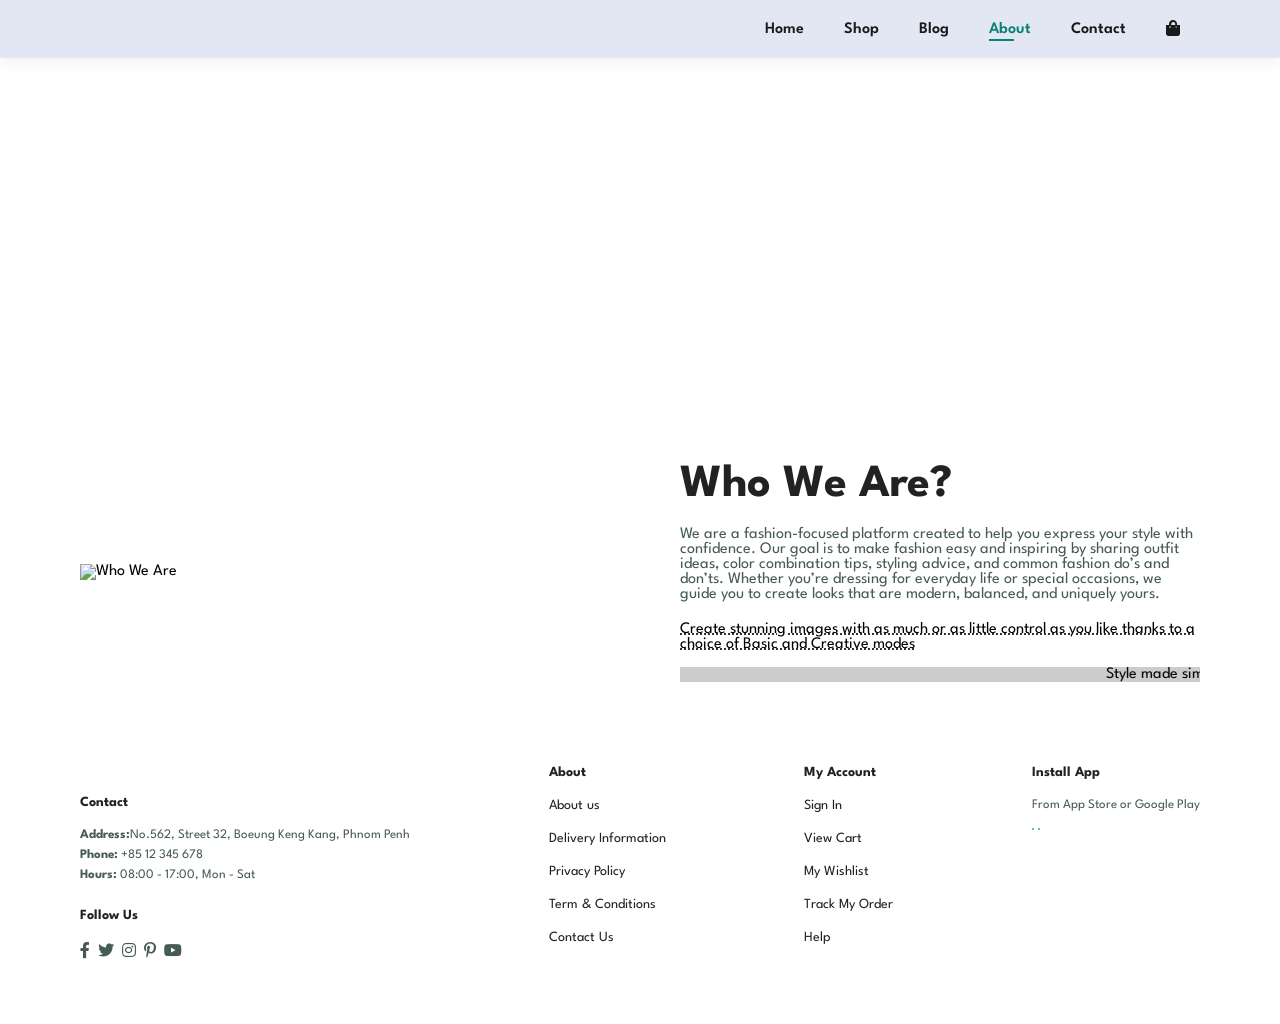
==== about.html @ 0872835f "Add files via upload" ====
<!DOCTYPE html>
<html lang="en">

<head>
    <meta charset="UTF-8">
    <meta http-equiv="X-UA-Compatible" content="IE=edge">
    <meta name="viewport" content="width=device-width, initial-scale=1.0">
    <title>Midterm Project</title>
    <link rel="stylesheet" href="https://pro.fontawesome.com/releases/v5.10.0/css/all.css">
    <link rel="stylesheet" href="style.css">
</head>

<body>

    <section id="header">
        <a href="#"><img src="img/logo.png" class="logo" alt=""></a>

        <div>
            <ul id="navbar">
                <li><a href="index.html">Home</a></li>
                <li><a href="shop.html">Shop</a></li>
                <li><a href="blog.html">Blog</a></li>
                <li><a class="active" href="about.html">About</a></li>
                <li><a href="contact.html">Contact</a></li>
                <li id="lg-bag"><a href="cart.html"><i class="fas fa-shopping-bag"></i></a></li>
                <a href="#" id="close"><i class="far fa-times"></i></a>
            </ul>
        </div>
        <div id="mobile">
            <a href="cart.html"><i class="fas fa-shopping-bag"></i></a>
            <i id="bar" class="fas fa-bars"></i>
        </div>
    </section>

    <section id="page-header" class="about-header">
        <h2>Get to Know Us</h2>
        <p>Learn more about our journey and what inpires our designs!</p>
    </section>

    <section id="about-header">
    <img src="img/about/a6.jpg" alt="Who We Are">
    <div>
        <h2>Who We Are?</h2>
        <p>We are a fashion-focused platform created to help you express your style with confidence. Our goal is to make fashion easy and inspiring by sharing outfit ideas, color combination tips, styling advice, and common fashion do’s and don’ts. Whether you’re dressing for everyday life or special occasions, we guide you to create looks that are modern, balanced, and uniquely yours.</p>

        <abbr title="">Create stunning images with as much or as little control as you like thanks to a choice of Basic and Creative modes</abbr>

        <br><br>

        <marquee bgcolor="#ccc" loop="-1" scrollamount="5" width="100%">Style made simple, so you can feel confident every day in every outfit you wear.</marquee>
    </div>
    </section>

    <footer class="section-p1">
        <div class="col">
            <img class="logo" src="img/logo.png" alt="">
            <h4>Contact</h4>
            <p> <strong>Address:</strong>No.562, Street 32, Boeung Keng Kang, Phnom Penh</p>
            <p><strong>Phone:</strong> +85 12 345 678</p>
            <p><strong>Hours:</strong> 08:00 - 17:00, Mon - Sat</p>
            <div class="follow">
                <h4>Follow Us</h4>
                <div class="icon">
                    <i class="fab fa-facebook-f"></i>
                    <i class="fab fa-twitter"></i>
                    <i class="fab fa-instagram"></i>
                    <i class="fab fa-pinterest-p"></i>
                    <i class="fab fa-youtube"></i>
                </div>
            </div>
        </div>

        <div class="col">
            <h4>About</h4>
            <a href="#">About us</a>
            <a href="#">Delivery Information</a>
            <a href="#">Privacy Policy</a>
            <a href="#">Term & Conditions</a>
            <a href="#">Contact Us</a>
        </div>

        <div class="col">
            <h4>My Account</h4>
            <a href="#">Sign In</a>
            <a href="#">View Cart</a>
            <a href="#">My Wishlist</a>
            <a href="#">Track My Order</a>
            <a href="#">Help</a>
        </div>

        <div class="col install">
            <h4> Install App</h4>
            <p>From App Store or Google Play</p>
            <div class="row">
                <img src="img/pay/app.jpg" alt="">
                <img src="img/pay/play.jpg" alt="">   
            </div>
        </div>
    </footer>

    

    <script src="script.js"></script>
</body>

</html>
---- style.css ----
@import url("https://fonts.googleapis.com/css2?family=Spartan:wght@100;200;300;400;500;600;700;800;900&display=swap");
* {
  margin: 0;
  padding: 0;
  box-sizing: border-box;
  font-family: "Spartan", sans-serif;
}

html {
  scroll-behavior: smooth;
}

/* Global Styles */

h1 {
  font-size: 50px;
  line-height: 64px;
  color: #222;
}

h2 {
  font-size: 46px;
  line-height: 54px;
  color: #222;
}

h4 {
  font-size: 20px;
  color: #222;
}

h6 {
  font-weight: 700;
  font-size: 12px;
}

p {
  font-size: 16px;
  color: #465b52;
  margin: 15px 0 20px 0;
}

.section-p1 {
  padding: 40px 80px;
}

.section-m1 {
  margin: 40px 0;
}

button.normal{
  font-size: 14px;
  font-weight: 600;
  padding: 15px 30px;
  color: #000;
  background-color: #fff;
  border-radius: 4px;
  cursor: pointer;
  border: none;
  outline: none;
  transition: 0.2s;
}

button.white{
  font-size: 13px;
  font-weight: 600;
  padding: 11px 18px;
  color: #fff;
  background-color: transparent;
  cursor: pointer;
  border: 1px solid #fff;
  outline: none;
  transition: 0.2s;
}

body {
  width: 100%;
}

/* Header Start */
#header{
    display: flex;
    align-items: center;
    justify-content: space-between;
    padding: 20px 80px;
    background: #E3E6F3;
    box-shadow: 0 5px 15px rgba(0, 0, 0, 0.06);
    z-index: 999;
    position: sticky;
    top: 0;
    left: 0;
}

#navbar {
    display: flex;
    align-items: center;
    justify-content: center;
}

#navbar li{
    list-style: none;
    padding: 0 20px;
    position: relative;   

}
#navbar li a{
  text-decoration: none;
  font-size: 16px;
  font-weight: 600;
  color: #1a1a1a;
  transition: 0.3s ease;
}

#navbar li a:hover,
#navbar li a.active{
  color: #088178;
}

#navbar li a.active::after,
#navbar li a:hover::after{
  content:"";
  width: 30%;
  height: 2px;
  background: #088178;
  position: absolute;
  bottom: -4px;
  left: 20px;
}

#mobile{
  display: none;
  align-items: center;
}

#close{
  display: none;
}

/* Home Page */
#hero{
  background-image:url("img/hero4.png");
  height: 90vh;
  width: 100%;
  background-size: cover;
  background-position:top 25% right 0;
  padding: 0 80px;
  display: flex;
  flex-direction: column;
  align-items: flex-start;
  justify-content: center;
}
#hero h4{
  padding-bottom: 15px;
}
#hero h1{
  color: #088178;
}

#hero button{
  background-image: url("img/button.png");
  background-color: transparent;
  color: #088178;
  border: 0;
  padding: 14px 80px 14px 65px;
  background-repeat: no-repeat;
  cursor: pointer;
  font-weight: 700;
  font-size: 15px;
}

#feature{
  display: flex;
  align-items: center;
  justify-content: space-between;
  flex-wrap: wrap;
}

#feature .fe-box {
  width: 180px;
  text-align:center;
  padding: 25px 15px;
  box-shadow: 20px 20px 34px rgba(0,0,0,0.03);
  border: 1px solid #cce7d0;
  border-radius: 4px;
  margin: 15px 0;
}

#feature .fe-box:hover{
  box-shadow: 10px 10px 54px rgba(70,62,221,0.1);
}

#feature .fe-box img{
  width: 100%;
  margin-bottom:10px;
}

#feature .fe-box h6{
  display: inline-block;
  padding: 9px 8px 6px 8px;
  line-height: 1;
  border-radius: 4px;
  color: #088178;
  background-color: #fddde4;

}

#feature .fe-box:nth-child(2) h6{
  background-color: #cdebbc;
}

#feature .fe-box:nth-child(3) h6{
  background-color: #d1e8f2;
}

#feature .fe-box:nth-child(4) h6{
  background-color: #cdd4f8;
}

#feature .fe-box:nth-child(5) h6{
  background-color: #f6dbf6;
}

#feature .fe-box:nth-child(6) h6{
  background-color: #fff2e5;
}

#product1{
  text-align: center;
}

#product1 .pro-container{
  display: flex;
  justify-content: space-between;
  padding-top: 20px;
  flex-wrap: wrap;

}

#product1 .pro {
  width: 23%;
  min-width: 250px;
  padding: 12px;
  border: 1px solid #838784;
  border-radius: 25px;
  cursor: pointer;
  box-shadow: 20px 20px 30px rgba(0,0,0,0.02);
  margin: 15px 0;
  transition: 0.2s ease;
  display: grid;
  grid-template-rows: auto 1fr;
}

#product1 .pro:hover{
  box-shadow: 20px 20px 30px rgba(0,0,0,0.06);

}

#product1 .pro img {
  width: 100%;
  height: 350px;
  border-radius: 20px;
  object-fit: cover;
}

#product1 .pro .des{
  text-align: start;
  padding: 10px 0;
  display: grid;
  grid-template-rows: auto auto 1fr auto;
  align-items: end;
}

#product1 .pro .des span{
  color: #606063;
  font-size: 12px;
  align-self: start;
}

#product1 .pro .des h5{
  padding: 5px 0;
  color: #1a1a1a;
  font-size: 14px; 
  align-self: start;
  min-height: 48px;
}

#product1 .pro .des .star{
  padding-bottom: 8px;
}

#product1 .pro .des i{
  font-size: 12px;
  color: rgba(243, 181, 25);
}

#product1 .pro .des i.far {
  color: #ccc; /* This turns the 5th star into a light gray color */
}

#product1 .pro .des h4{
  font-size: 15px;
  font-weight: 700;
  color: #088178;
  margin: 0;
}

#product1 .pro .cart {
  width: 40px;
  height: 40px;
  line-height: 40px;
  border-radius: 50px;
  background-color: #e8f6ea;
  font-weight: 500;
  color: #088178;
  border: 1px solid #cce7d0;
  display: inline-flex;
  justify-content: center;
  align-items: center;
  margin-left: auto;
}

#product1 .pro>a{
  display: flex;
  align-items: center;
  margin-top: 5px;
}

#banner{
  display: flex;
  flex-direction: column;
  justify-content: center;
  align-items: center;
  text-align: center;
  background-image: url("img/banner/b2.jpg");
  width: 100%;
  height: 40vh;
  background-size: cover;
  background-position: center;
}

#banner h4{
  color: #fff;
  font-size: 16px;
}

#banner h2{
  color: #fff;
  font-size: 30px;
  padding: 10px 0;
}

#banner h2 span{
  color: #ef3636;
}

#banner button:hover{
  background:#088178;
  color: #fff;
}

#sm-banner{
  display: flex;
  justify-content: center;
  gap: 20px;
  flex-wrap: wrap;
}

#sm-banner .banner-box{
  display: flex;
  flex-direction: column;
  justify-content: center;
  align-items: flex-start;
  background-image: url("img/banner/b17.png");
  width: 47%;
  min-width: 580px;
  height: 45vh;
  background-size: cover;
  background-position: center;
  padding: 30px;
  margin-bottom: 20px;
}

#sm-banner .banner-box.banner-box2{
  background-image: url("img/banner/b10.png");
}

#sm-banner h4{
  color: #fff;
  font-size: 20px;
  font-weight: 300;
}

#sm-banner h2{
  color: #fff;
  font-size: 28px;
  font-weight: 800;
}

#sm-banner span{
  color: #fff;
  font-size: 14px;
  font-weight: 500;
  padding-bottom: 15px;
}

#sm-banner .banner-box:hover button{
  background:#088178;
  border: 1px solid #088178;
}

#banner3{
  display: flex;
  justify-content: center;
  gap: 20px;
  flex-wrap: wrap;
  padding: 0 80px;
}

#banner3 .banner-box{
  display: flex;
  flex-direction: column;
  justify-content: center;
  align-items: flex-start;
  background-image: url("img/banner/b7.jpg");
  width: 30%;
  height: 25vh;
  background-size: cover;
  background-position: center;
  padding: 20px;
  margin-bottom: 20px;
}

#banner3 .banner-box.banner-box2{
  background-image: url("img/banner/b4.jpg");
}

#banner3 .banner-box.banner-box3{
  background-image: url("img/banner/b18.jpg");
}

#banner3 h2{
  color: #fff;
  font-weight: 990;
  font-size: 22px;
}

#banner3 h3{
  color: #ec544e;
  font-weight: 800;
  font-size: 15px;
}

#newsletter{
  display: flex;
  justify-content: space-between;
  flex-wrap: wrap;
  align-items: center;
  background-image: url("img/banner/b14.png");
  background-repeat: no-repeat;
  background-position: 20% 30%;
  background-color: #041e42;
}

#newsletter h4{
  font-size: 22px;
  font-weight: 700;
  color: #fff;
}

#newsletter p{
  font-size: 14px;
  font-weight: 600;
  color: #818ea0;
}

#newsletter p span{
  color: #ffbd27;
}

#newsletter .form{
  display: flex;
  width: 40%;
}

#newsletter input{
  height: 3.125rem;
  padding: 0 1.25em;
  font-size: 14px;
  width: 100%;
  border: 1px solid transparent; 
  border-radius: 4px;
  outline: none; 
  border-top-right-radius: 0;
  border-bottom-right-radius: 0;
}

#newsletter button{
  background-color: #088178;
  color: #fff;
  white-space: nowrap;
  border-top-left-radius: 0;
  border-bottom-left-radius: 0;
}

footer{
  display: flex;
  flex-wrap: wrap;
  justify-content: space-between;
}

footer .col{
  display: flex;
  flex-direction: column;
  align-items: flex-start;
  margin-bottom: 20px;
}

footer .logo{
  margin-bottom: 30px;
}

footer h4{
  font-size: 14px;
  padding-bottom: 20px;
}

footer p{
  font-size: 13px;
  margin: 0 0 8px 0;
}

footer a{
  font-size: 14px;
  text-decoration: none;
  color: #222;
  padding-bottom: 20px;
}

footer .follow{
  margin-top: 20px;
}

footer .follow i{
  color: #465b52;
  padding-right: 4px;
  cursor: pointer;
}

footer .install .row img{
  border: 1px solid #088178;
  border-radius: 6px;
}

footer .follow i:hover,
footer a:hover{
  color: #088178;
}

/* Shop Page */

#page-header{
  background-image: url("img/banner/b1.jpg");
  width: 100%;
  height: 40vh;
  background-size: cover;
  display: flex;
  justify-content: center;
  text-align: center;
  flex-direction: column;
  padding: 14px;
}

#page-header h2,
#page-header p{
  color: #fff;
}

#pagination{
  text-align: center;
}
#pagination a{
  text-decoration: none;
  background-color: #088178;
  padding: 15px 20px;
  border-radius: 4px;
  color: #fff;
  font-weight: 600;
}

#pagination a i{
  font-size: 16px;
  font-weight: 600;
}

/* Blog Page */
#page-header.blog-header{
  background-image: url("img/banner/b19.jpg");
}

#blog{
  padding: 150px 150px 0 150px;
}

#blog .blog-box{
  display: flex;
  align-items: center;
  width: 100%;
  margin-bottom: 80px;
}

#blog .blog-img{
  width: 50%;
  margin-right: 40px;
}

#blog img{
  width: 100%;
  height: auto;
  display: block;
}

#blog .blog-details{
  width: 50%;
}

#blog .blog-details a{
  text-decoration: none;
  font-size: 11px;
  color: #000;
  font-weight: 700;
  transition:0.3s;
  display: inline-flex;
  align-items: center;
}

#blog .blog-details a::after{
  content: "";
  width: 50px;
  height: 1px;
  background-color: #000;
  margin-left: 15px;
  transition: 0.3s;
}

#blog .blog-details a:hover{
  color: #088178;
}

#blog .blog-details a:hover::after {
  background-color: #088178;
}

/* About Page */
    #page-header.about-header{
      background-image: url("../img/banner.png?v=5");
      background-position: center;
      height: 40vh;
      display: flex;
      flex-direction: column;
      justify-content: center;
      align-items: center;
    }

    #about-header {
  display: flex;
  align-items: center;
  padding: 40px 80px; /* Adds nice padding around the content */
  }

/* Make the image take up exactly 50% width */
#about-header img {
  width: 50%;
  height: auto;
}

/* Make the text content block take up the remaining 50% width */
#about-header div {
  width: 50%;
  padding-left: 40px; /* Pushes the text away from the image smoothly */
}

#contact-details{
  display: flex;
  align-items: center;
  justify-content: space-between;
}

#contact-details .details{
  width: 40%
}

#contact-details .details span,
#form-details form span{
  font-size: 12px;
}

#contact-details .details h2,
#form-details form h2{
  font-size: 26px;
  line-height: 35px;
  padding-bottom: 20px 0;
}

#contact-details .details h3{
  font-size: 16px;
  padding-bottom: 15px;

}

#contact-details .details li{
  list-style: none;
  display: flex;
  padding: 10px 0;
}

#contact-details .details li i{
  font-size: 14px;
  padding-right: 22px;
}

#contact-details .details li p{
  margin: 0;
  font-size: 14px;
}

#contact-details .map{
  width: 55%;
  height: 400%;
}

#contact-details .map iframe{
  width: 100%;
  height: 100%;
}

/* 1. Target the parent section to center the form on the webpage */
#form-details {
  display: flex;
  justify-content: center; /* Centers the form horizontally */
  align-items: center;     /* Centers vertically if a height is defined */
  padding: 80px 20px;      /* Adds clean padding above and below the section */
  width: 100%;
}

/* 2. Fix the missing dot (.) in your class/ID selector */
#form-details form {
  width: 65%;
  display: flex;
  flex-direction: column;
  align-items: flex-start; /* Keeps the input fields stretching smoothly */
}

/* OPTIONAL: If you want the heading and "LEAVE A MESSAGE" text centered inside the form */
#form-details form span,
#form-details form h2 {
  text-align: center;
  width: 100%;
}

#form-details form input,
#form-details form textarea {
  width: 100%;
  padding: 12px 15px;
  outline: none;
  margin-bottom: 20px;
  border: 1px solid #e1e1e1;
}

#form-details form button {
  background-color: #088178;  /* Your original background color */
  color: #fff;
  padding: 14px 30px;
  border: none;
  border-radius: 4px;         /* Optional: rounds the corners slightly */
  cursor: pointer;            /* Changes the mouse cursor to a clicking hand */
  transition: 0.3s ease;      /* Smoothly animates the hover transition over 0.3 seconds */
}

/* --- THE HOVER FIX --- */
#form-details form button:hover {
  background-color: #06655e;  /* A slightly darker green shade for the hover state */
  color: #fff;                /* Keeps the text white */
}



/* Start Media Query */
@media(max-width: 799px){
  .section-p1 {
    padding: 40px 40px;
  }

  #navbar {
    display: flex;
    flex-direction: column;
    align-items: flex-start;
    justify-content: flex-start;
    position: fixed;
    top: 0;
    right: -300px;
    height: 100vh;
    width: 300px;
    background-color: #E3E6F3;
    box-shadow: 0 40px 60px rgba(0, 0, 0, 0.1);
    padding: 80px 0 0 10px;
    transition: 0.3s;
  }

  #navbar.active{
    right: 0px;
  }

  #navbar li{
    margin-bottom: 25px;
  }

  #mobile{
  display: flex;
  align-items: center;
  margin-left: auto;
  }
  #mobile i{
    color: #1a1a1a;
    font-size: 24px;
    padding-left: 20px;
    cursor: pointer;
  }

  #close{
    display: initial;
    position: absolute;
    top: 30px;
    left: 30px;
    color: #222;
    font-size: 24px;
  }

  #lg-bag{
    display: none;
  }

  #hero {
    height: 70vh;
    padding: 0 80px;
    background-position: top 30% right 30%;
  }

  #feature {
    justify-content: center;
  }

  #feature .fe-box {
    margin: 15px 15px;
  }

  #product1 .pro-container {
    justify-content: center;
  }

  #product1 .pro {
    margin: 15px;
  }

  #banner {
    height: 20vh;
  }

  #sm-banner .banner-box {
    
    min-width: 100%;
    height: 30vh;
  }

  #banner3 {
    padding: 0 40px;
  }
  
  #banner3 .banner-box {
    width: 28%; 
  }

  #newsletter .form {
    width: 70%;
  } 
}

@media (max-width: 477px) {
    .section-p1 {
        padding: 20px;
    }

    #header {
    padding: 10px 30px;
    }

    h1 {
    font-size: 38px;
    }

    h2 {
      font-size: 32px;
      
    }

    #hero {
        padding: 0 20px;
        background-position: 55%;
    }

    #feature {
        justify-content: space-between;
    }

    #feature .fe-box {
    width: 155px;
    margin:0 0 15px 0;
    }

    #product1 .pro {
    width: 100%;
    }

    #banner {
        height: 40vh;
    }

    #sm-banner .banner-box {
        height: 40vh;
    }

    #sm-banner .banner-box.banner-box2 {
    margin-top: 20px;
    }

    #banner3 {
        padding: 0 20px;
    }

    #banner3 .banner-box {
        width: 100%;
    }

    #newsletter {
      padding: 40px 20px;
    
    }   

    #newsletter .form {
        width: 100%;
    } 

    /* Blog page */

    #blog {
    padding: 100px 20px 0 20px;
    }

    #blog .blog-box {
    display: flex;
    flex-direction: column;
    align-items: flex-start;
    } 

    #blog .blog-img {
    width: 100%;
    margin-right: 0px;
    margin-bottom: 30px;
    }

    #blog .blog-details {
    width: 100%;
    }

    /*About Page - Mobile Fix*/
    #about-header {
      flex-direction: column;
      padding: 20px; /* Reduces large side gaps on mobile screens */
    }

    #about-header img {
      width: 100%;       /* Spans full width of the mobile viewport */
      height: auto;
      margin-bottom: 30px; /* Balanced spacing before the text starts */
    }

    #about-header div {
      width: 100%;       /* CRITICAL: Forces text container to take up full width */
      padding-left: 0px; /* Removes desktop left-side indentation */
      text-align: left;  /* Keeps content cleanly left-aligned */
    }

    /* --- Contact Page Info Mobile Fix --- */
  #contact-details {
    display: flex;
    flex-direction: column; /* Forces the text and map to stack vertically */
    padding: 40px 20px;     /* Removes massive side spaces on mobile */
  }

  #contact-details .details {
    width: 100% !important; /* Overrides the desktop 40% or 50% width */
    margin-bottom: 30px;    /* Adds spacing before the map starts */
  }

  #contact-details .details h2 {
    font-size: 26px;        /* Shrinks the text size so it doesn't break awkwardly */
    line-height: 35px;
  }

  /* Target the small 'GET IN TOUCH' span text */
#contact-details .details span {
  font-size: 14px;
  font-weight: 600;
  color: #555;
  text-transform: uppercase;
  letter-spacing: 1px; /* Gives the letters a clean, breathable gap */
}

/* Target the main heading */
#contact-details .details h2 {
  font-size: 26px;        /* Perfect size for mobile viewports */
  line-height: 38px;      /* FIXED: Opens up vertical breathing room between text lines */
  padding: 15px 0;        /* Adds clean space above and below the heading */
  color: #222;
}

/* Target the 'Head Office' h3 heading below it */
#contact-details .details h3 {
  font-size: 16px;
  font-weight: 700;
  color: #000;
  margin-bottom: 25px;    /* Pushes the address lists further down cleanly */
}

  #contact-details .map {
    width: 100% !important; /* Forces the map container to take full phone width */
    height: 300px;          /* Gives the map a clean, viewable height on iPhone */
  }

  #contact-details .map iframe {
    width: 100%;
    height: 100%;
  }

  /* Target the small 'LEAVE A MESSAGE' text inside the form */
#form-details form span {
  font-size: 14px;
  font-weight: 600;
  color: #555;
  letter-spacing: 1px;  /* Gives letters a breathable, organized gap */
  display: block;       /* Ensures it sits correctly on its own line */
}

/* Target the 'We love to hear from you' form heading */
#form-details form h2 {
  font-size: 26px;      /* Perfect responsive size for mobile displays */
  line-height: 38px;    /* FIXED: Opens up clean vertical space between the lines */
  padding: 15px 0 25px 0; /* Adds spacing below the 'span' and above your input boxes */
  color: #222;
}
}   

    
  

    

    

@media (max-width: 479px) {
  #product1 .pro-container {
    justify-content: center;
    gap: 12px; 
  }

  #product1 .pro {
    width: 46%;         /* Perfect 2-column layout width */
    min-width: 155px;   /* Allows cards to shrink onto mobile screens */
    margin: 0;
    padding: 10px;
  }

  #product1 .pro img {
    height: 180px;      /* Brings down the image height gracefully on small phone screens */
  }
}
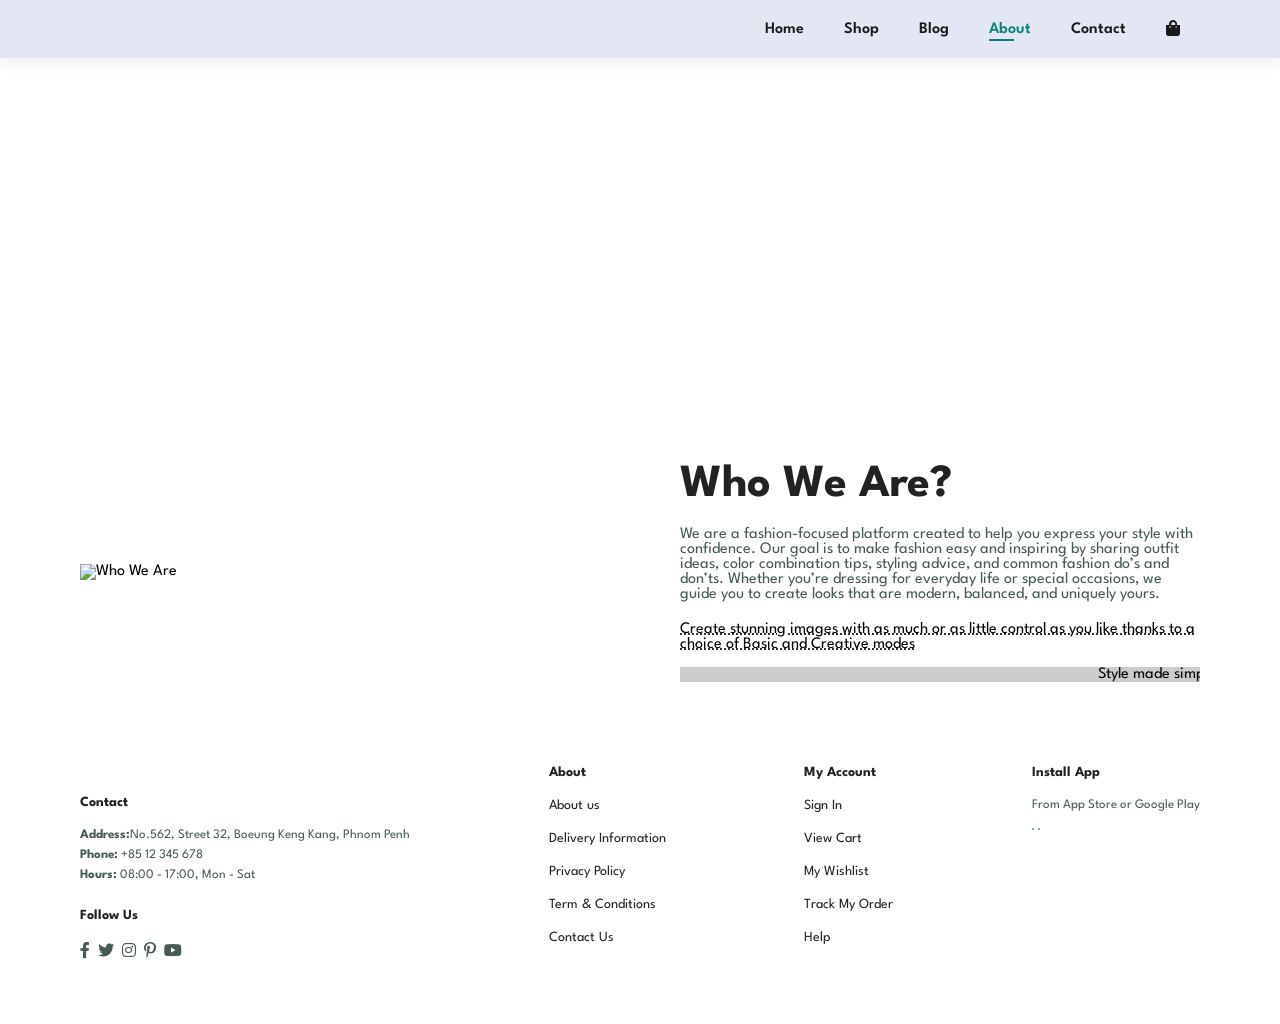
==== commit ae7f3211: "Add files via upload" ====
--- a/about.html
+++ b/about.html
@@ -13,7 +13,7 @@
 <body>
 
     <section id="header">
-        <a href="#"><img src="img/logo.png" class="logo" alt=""></a>
+        <a href="#"><img src="img/logo.jpg" class="logo" alt=""></a>
 
         <div>
             <ul id="navbar">
@@ -53,7 +53,7 @@
 
     <footer class="section-p1">
         <div class="col">
-            <img class="logo" src="img/logo.png" alt="">
+            <img class="logo" src="img/logo.jpg" alt="">
             <h4>Contact</h4>
             <p> <strong>Address:</strong>No.562, Street 32, Boeung Keng Kang, Phnom Penh</p>
             <p><strong>Phone:</strong> +85 12 345 678</p>
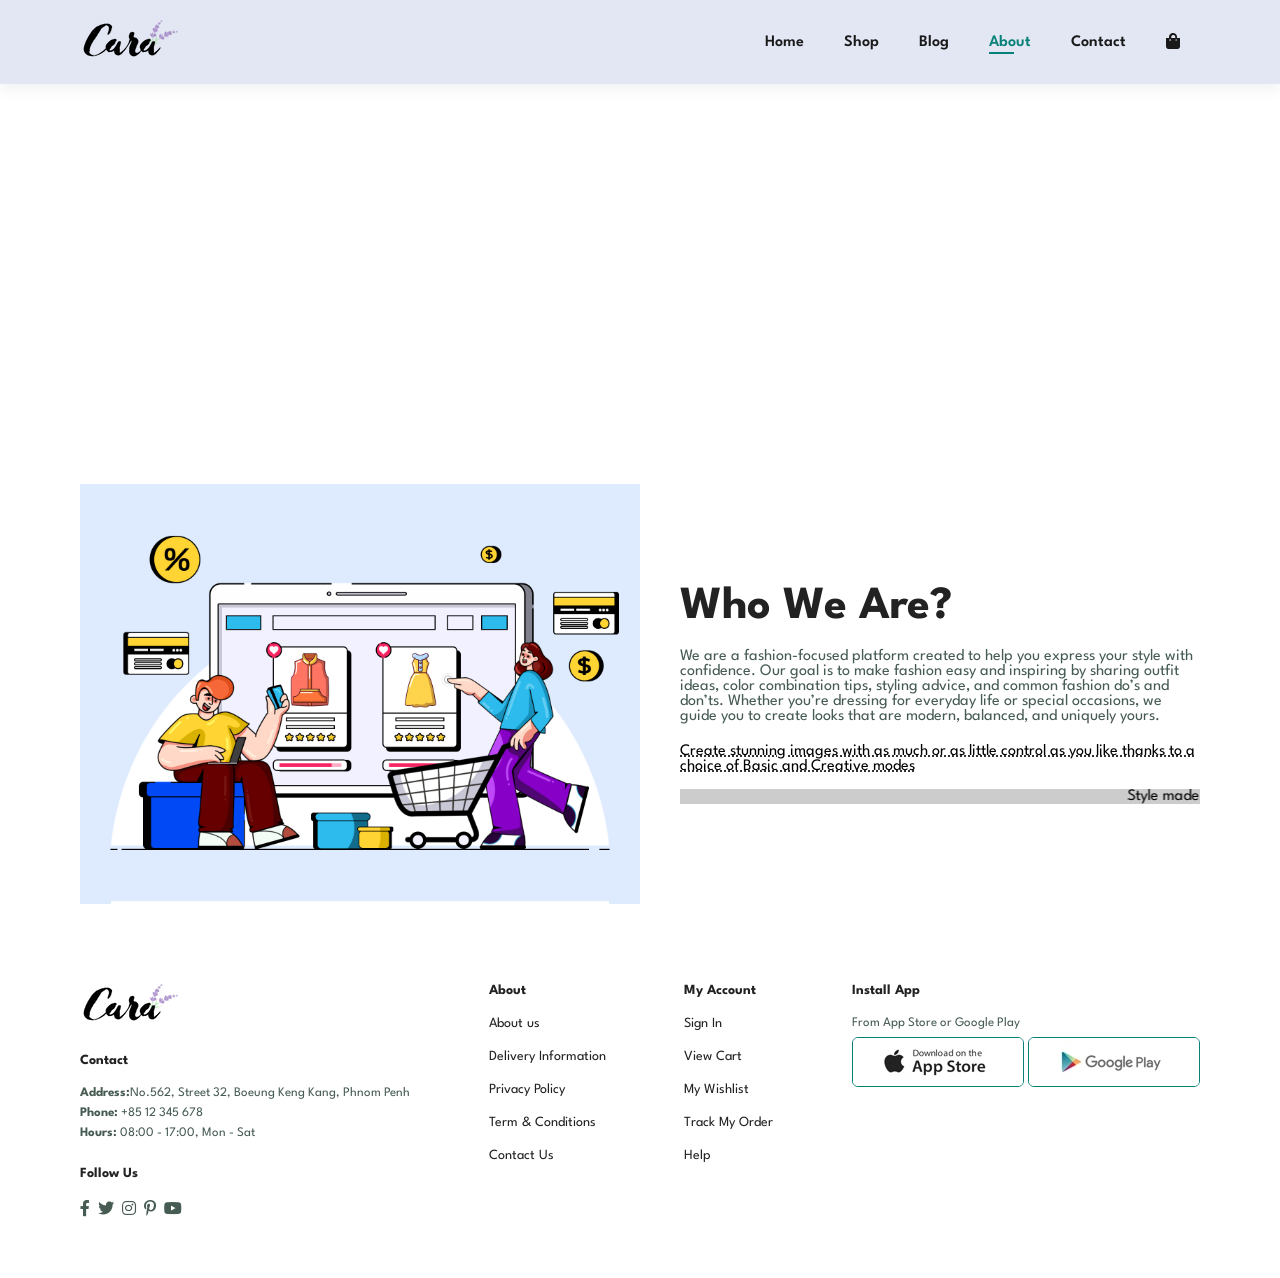
==== commit 1370a0ce: "Update about.html" ====
--- a/about.html
+++ b/about.html
@@ -13,7 +13,7 @@
 <body>
 
     <section id="header">
-        <a href="#"><img src="img/logo.jpg" class="logo" alt=""></a>
+        <a href="#"><img src="img/other/logo.jpg" class="logo" alt=""></a>
 
         <div>
             <ul id="navbar">
@@ -53,7 +53,7 @@
 
     <footer class="section-p1">
         <div class="col">
-            <img class="logo" src="img/logo.jpg" alt="">
+            <img class="logo" src="img/other/logo.jpg" alt="">
             <h4>Contact</h4>
             <p> <strong>Address:</strong>No.562, Street 32, Boeung Keng Kang, Phnom Penh</p>
             <p><strong>Phone:</strong> +85 12 345 678</p>
@@ -103,4 +103,4 @@
     <script src="script.js"></script>
 </body>
 
-</html>+</html>
--- a/style.css
+++ b/style.css
@@ -138,7 +138,7 @@
 
 /* Home Page */
 #hero{
-  background-image:url("img/hero4.png");
+  background-image:url("img/other/hero4.jpg");
   height: 90vh;
   width: 100%;
   background-size: cover;
@@ -157,7 +157,7 @@
 }
 
 #hero button{
-  background-image: url("img/button.png");
+  background-image: url("img/other/hero4.jpg");
   background-color: transparent;
   color: #088178;
   border: 0;
@@ -370,7 +370,7 @@
   flex-direction: column;
   justify-content: center;
   align-items: flex-start;
-  background-image: url("img/banner/b17.png");
+  background-image: url("img/banner/b17.jpg");
   width: 47%;
   min-width: 580px;
   height: 45vh;
@@ -381,7 +381,7 @@
 }
 
 #sm-banner .banner-box.banner-box2{
-  background-image: url("img/banner/b10.png");
+  background-image: url("img/banner/b10.jpg");
 }
 
 #sm-banner h4{
@@ -455,7 +455,7 @@
   justify-content: space-between;
   flex-wrap: wrap;
   align-items: center;
-  background-image: url("img/banner/b14.png");
+  background-image: url("img/banner/b14.jpg");
   background-repeat: no-repeat;
   background-position: 20% 30%;
   background-color: #041e42;
@@ -652,7 +652,7 @@
 
 /* About Page */
     #page-header.about-header{
-      background-image: url("../img/banner.png?v=5");
+      background-image: url("../img/banner.jpg?v=5");
       background-position: center;
       height: 40vh;
       display: flex;
